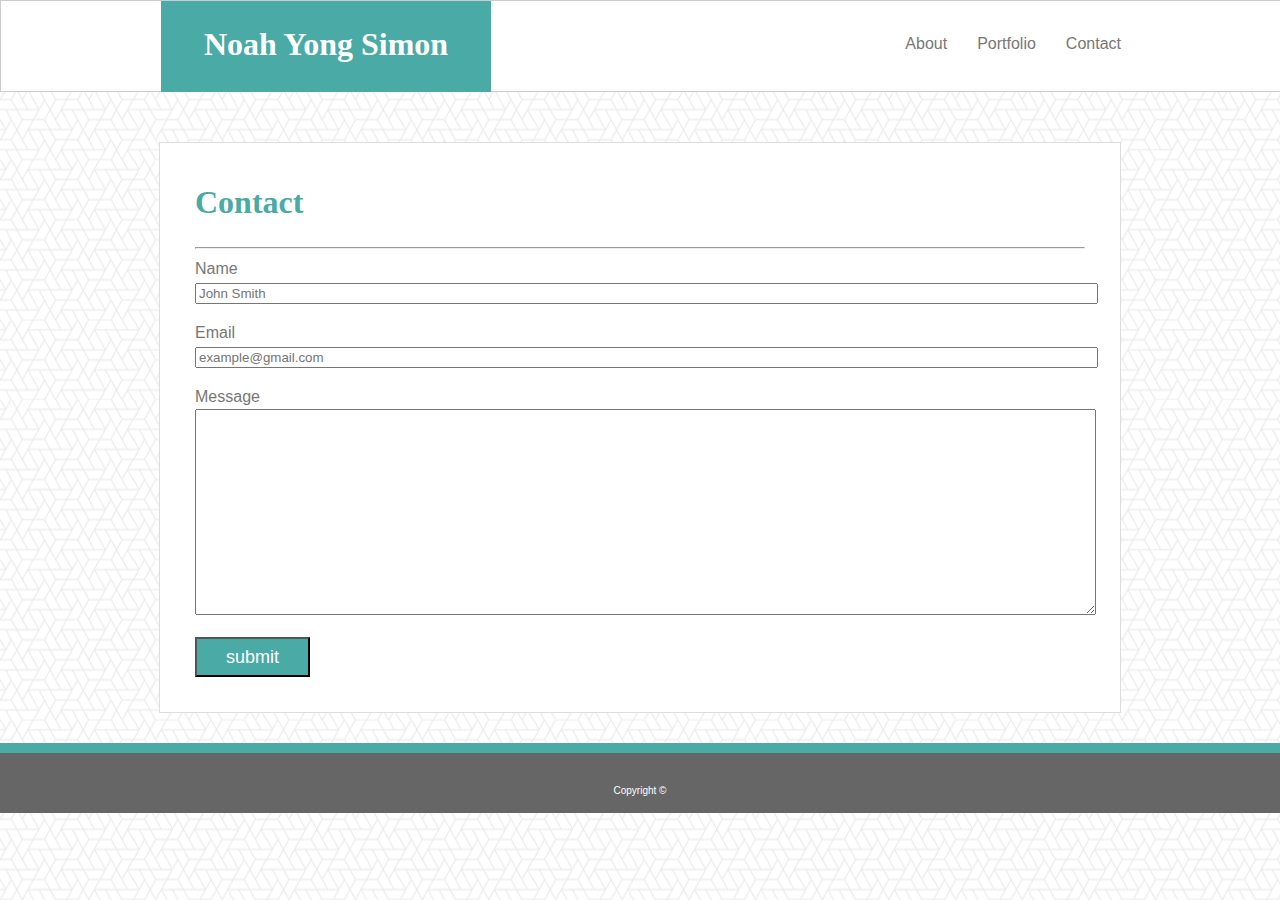
==== contact.html @ 34c6b927 "revisions" ====
<!DOCTYPE html>
<html lang="en">
<head>
    <title>Contact Me</title>
    <link rel="stylesheet" type="text/css" href="assets/css/style.css"> 
</head>
<body>
    <header>
        <div id="navBar">
            <h1 id="home">Noah Yong Simon</h1> 
            <ul id="navigation">
                <li><a href="index.html">About</a></li>
                <li><a href="portfolio.html">Portfolio</a></li>
                <li><a href="contact.html">Contact</a></li>
            </ul>
        </div>
    </header>
    
    <div id="Contact">
        <h1 style="margin-top: 0px; font-family: 'Georgia', Times, 'Times New Roman', serif; color: #4aaaa5;">Contact</h1>
        <hr>
        <form>
            <label>Name</label>
            <input class="form" type="text" placeholder="John Smith">
            <p style="margin-bottom: 0px;">Email</p>
            <input class="form"  type="email" placeholder="example@gmail.com">
            <p style="margin-bottom: 0px;">Message</p>
            <textarea style="height: 200px; width: 895px; font-family: 'Arial', 'Helvetica Neue', Helvetica, sans-serif;"></textarea>
            <br>
            <input type="submit" value="submit" style="background-color: #4aaaa5; color: white; width: 115px; height: 40px; font-size: 18px; margin-top: 15px;">
        </form>
    </div>
    <footer>
        <p style="padding-top: 20px;">Copyright &copy;</p>
    </footer>
    </body>
</html>
---- assets/css/style.css ----
/*global*/

body {
    background-color: #f2f2f2;
    font-family:'Arial', 'Helvetica Neue', Helvetica, sans-serif;
    line-height: 1.5;
    color: #777777;
    background-image: url(../images/what-the-hex.png);
    margin: 0;
}

header {
    background-color: white;
    border: solid 1px;
    border-color: #cccccc;
    height: 90px;
    width: 100%;
}

#navBar {
    width: 960px;
    margin: auto;
}

#home {
    background-color: #4aaaa5;
    color: white;
    width: 330px;
    height: 72px;
    text-align: center;
    float: left;
    margin-top: 0px;
    padding-top: 19px;
    font-family: 'Georgia', Times, 'Times New Roman', serif;
}

#navigation {
    float: right;
}

#navigation ul {
    list-style-type: none;
    float: right;
    margin: 0px; 
    padding: 0;
}

#navigation li {
    display: inline;
    float: left;
    padding: 15px;
    padding-left: 30px;
    padding-right: 0px;
}

#navigation li a {
    color: #777777;
    text-decoration: none; 
}

#navigation li a:hover {
    background-color:#4aaaa5;
    color: white;
}

footer {
    background-color: #666666;
    height: 60px;
    border-top: solid 10px;
    border-color: #4aaaa5;
    color: white;
    text-align: center;
    font-size: 10px;
    margin-top: 30px;
}

/*About Me Page */

#aboutMe {
    background-color: #ffffff;
    border: solid 1px; 
    border-color: #dddddd;
    margin: auto;
    margin-top:50px;
    padding: 35px;
    width: 890px;
}

/*Contact Page */

#Contact {
    background-color: #ffffff;
    border: solid 1px; 
    border-color: #dddddd;
    margin: auto;
    margin-top: 50px;
    width: 890px;
    padding: 35px;
}

.form {
    width: 895px;
}

label {
    margin-bottom: 0px; 
    margin-top: 30px;
}

/*Portfolio Page */

#Portfolio {
    background-color: #ffffff;
    border: solid 1px; 
    border-color: #dddddd;
    margin: auto;
    margin-top: 50px;
    height: 850px;
    width: 890px;
    padding: 35px;
}

.img1 {
    position: relative;
    height: 200px;
    width: 275px;
    float: left;
    margin-bottom: 57px;
    margin-right: 40px;
}

.text1 {
    position: absolute;
    font-size: 15px;
    color: white;
    background-color: #4aaaa5;
    left:0px;
    top: 140px;
    height: 35px;
    width:275px;
    text-align: center;
    padding-top:14px;
    font-family: 'Georgia', Times, 'Times New Roman', serif;
}
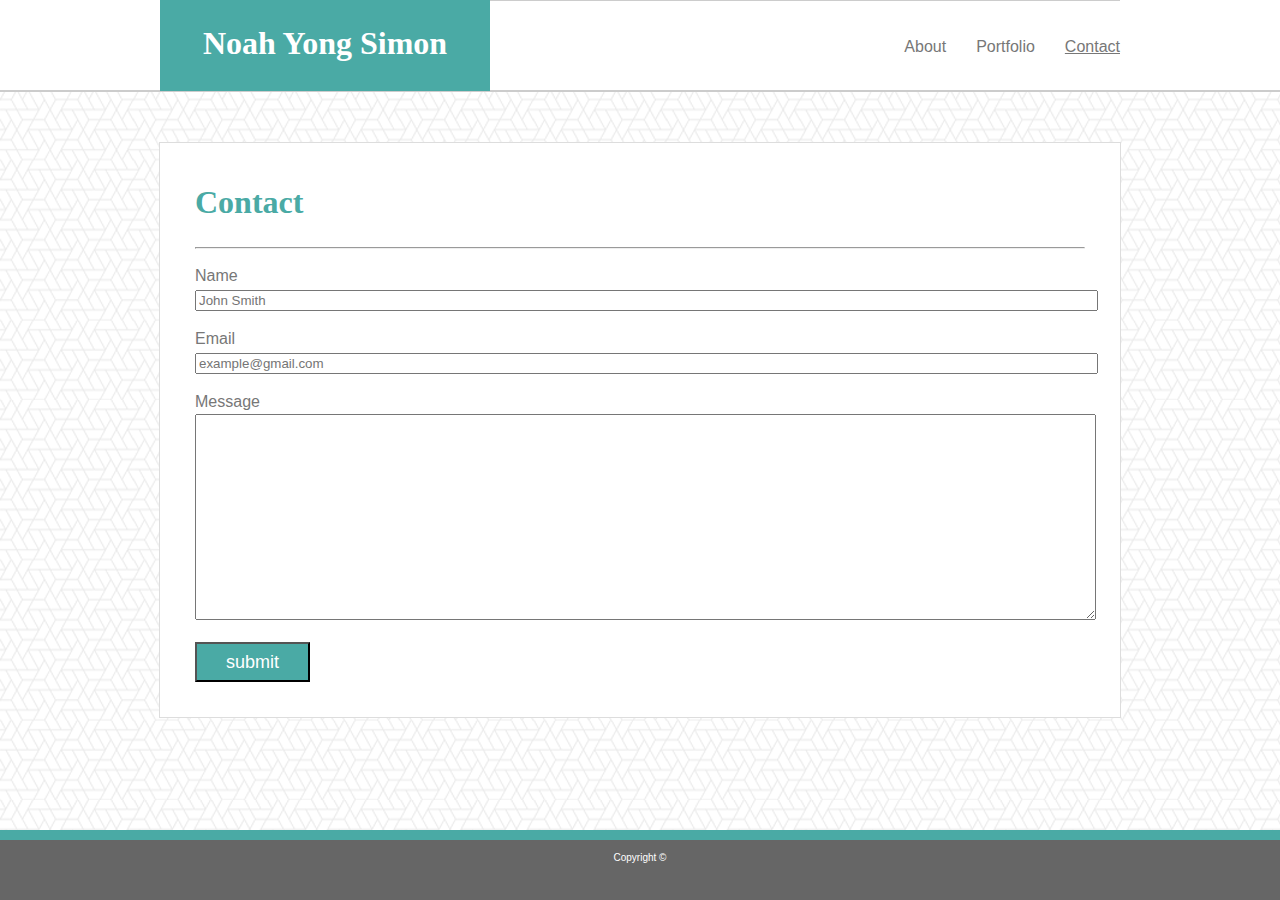
==== commit 52fc2a72: "final" ====
--- a/contact.html
+++ b/contact.html
@@ -2,36 +2,37 @@
 <html lang="en">
 <head>
     <title>Contact Me</title>
-    <link rel="stylesheet" type="text/css" href="assets/css/style.css"> 
+    <link rel="stylesheet" type="text/css" href="assets/css/reset.css"> 
+    <link rel="stylesheet" type="text/css" href="assets/css/style.css">
 </head>
 <body>
     <header>
         <div id="navBar">
-            <h1 id="home">Noah Yong Simon</h1> 
+            <h1 id="home"><a href="index.html">Noah Yong Simon</a></h1> 
             <ul id="navigation">
                 <li><a href="index.html">About</a></li>
                 <li><a href="portfolio.html">Portfolio</a></li>
-                <li><a href="contact.html">Contact</a></li>
+                <li><u><a href="contact.html">Contact</a></u></li>
             </ul>
         </div>
     </header>
     
     <div id="Contact">
-        <h1 style="margin-top: 0px; font-family: 'Georgia', Times, 'Times New Roman', serif; color: #4aaaa5;">Contact</h1>
+        <h1 id="sectionHeader">Contact</h1>
         <hr>
         <form>
             <label>Name</label>
             <input class="form" type="text" placeholder="John Smith">
-            <p style="margin-bottom: 0px;">Email</p>
+            <label>Email</label>
             <input class="form"  type="email" placeholder="example@gmail.com">
-            <p style="margin-bottom: 0px;">Message</p>
-            <textarea style="height: 200px; width: 895px; font-family: 'Arial', 'Helvetica Neue', Helvetica, sans-serif;"></textarea>
+            <label>Message</label>
+            <textarea></textarea>
             <br>
             <input type="submit" value="submit" style="background-color: #4aaaa5; color: white; width: 115px; height: 40px; font-size: 18px; margin-top: 15px;">
         </form>
     </div>
     <footer>
-        <p style="padding-top: 20px;">Copyright &copy;</p>
+        <p>Copyright &copy;</p>
     </footer>
     </body>
 </html>
--- a/assets/css/style.css
+++ b/assets/css/style.css
@@ -1,4 +1,8 @@
 /*global*/
+
+html {
+    overflow-y: scroll;
+}
 
 body {
     background-color: #f2f2f2;
@@ -6,20 +10,45 @@
     line-height: 1.5;
     color: #777777;
     background-image: url(../images/what-the-hex.png);
-    margin: 0;
+    margin: 0px;
+}
+
+h1 {
+    display: block;
+    font-size: 2em;
+    margin-top: 0.67em;
+    margin-bottom: 0.67em;
+    margin-left: 0;
+    margin-right: 0;
+    font-weight: bold;
+}
+
+em { 
+    font-style: italic;
+}
+
+p {
+    display: block;
+    margin-top: 1em;
+    margin-bottom: 1em;
+    margin-left: 0;
+    margin-right: 0;
 }
 
 header {
     background-color: white;
-    border: solid 1px;
+    border-bottom: solid 2px;
     border-color: #cccccc;
     height: 90px;
     width: 100%;
+    min-width: 960px; 
 }
 
 #navBar {
     width: 960px;
     margin: auto;
+    border-bottom: solid 1px;
+    border-color: #cccccc;
 }
 
 #home {
@@ -32,10 +61,17 @@
     margin-top: 0px;
     padding-top: 19px;
     font-family: 'Georgia', Times, 'Times New Roman', serif;
+    
+}
+
+#home a {
+    text-decoration: none;
+    color: white;
 }
 
 #navigation {
     float: right;
+    padding-top: 20px;
 }
 
 #navigation ul {
@@ -71,10 +107,26 @@
     color: white;
     text-align: center;
     font-size: 10px;
-    margin-top: 30px;
+    margin: 0px;
+    position: fixed;
+    bottom: 0px;
+    width: 100%;
+}
+
+#aboutMe p {
+    font-family:'Arial', 'Helvetica Neue', Helvetica, sans-serif;
+    line-height: 1.5;
+    margin: 10px;
+
 }
 
 /*About Me Page */
+
+#sectionHeader {
+    margin-top: 0px; 
+    font-family: 'Georgia', Times, 'Times New Roman', serif; 
+    color: #4aaaa5;
+}
 
 #aboutMe {
     background-color: #ffffff;
@@ -82,29 +134,18 @@
     border-color: #dddddd;
     margin: auto;
     margin-top:50px;
+    margin-bottom: 100px;
     padding: 35px;
     width: 890px;
 }
 
-/*Contact Page */
-
-#Contact {
-    background-color: #ffffff;
-    border: solid 1px; 
-    border-color: #dddddd;
-    margin: auto;
-    margin-top: 50px;
-    width: 890px;
-    padding: 35px;
-}
-
-.form {
-    width: 895px;
-}
-
-label {
-    margin-bottom: 0px; 
-    margin-top: 30px;
+#profilePic {
+    height:200px; 
+    width: 200px; 
+    float:left; 
+    margin-right:15px; 
+    margin-bottom:15px;
+    margin-top: 10px;
 }
 
 /*Portfolio Page */
@@ -115,6 +156,7 @@
     border-color: #dddddd;
     margin: auto;
     margin-top: 50px;
+    margin-bottom: 100px;
     height: 850px;
     width: 890px;
     padding: 35px;
@@ -142,3 +184,31 @@
     padding-top:14px;
     font-family: 'Georgia', Times, 'Times New Roman', serif;
 }
+
+/*Contact Page */
+
+#Contact {
+    background-color: #ffffff;
+    border: solid 1px; 
+    border-color: #dddddd;
+    margin: auto;
+    margin-top: 50px;
+    width: 890px;
+    padding: 35px;
+}
+
+.form {
+    width: 895px;
+}
+
+label {
+    margin-top: 15px;
+    display: block;
+}
+
+textarea {
+    height: 200px; 
+    width: 895px; 
+    font-family: 'Arial', 'Helvetica Neue', Helvetica, sans-serif;
+}
+
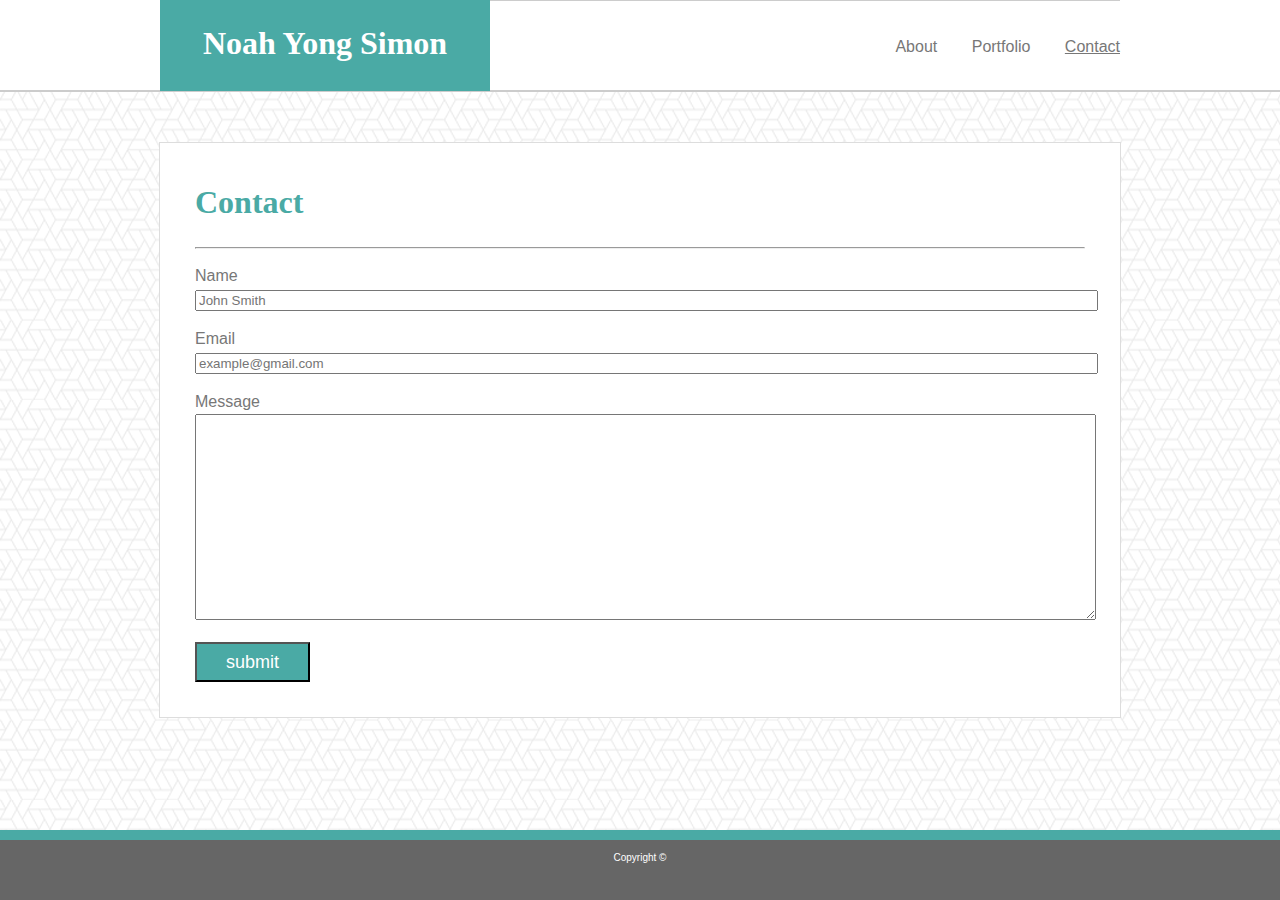
==== commit be674756: "editing tab spacing in the code" ====
--- a/contact.html
+++ b/contact.html
@@ -28,13 +28,13 @@
             <label>Message</label>
             <textarea></textarea>
             <br>
-            <input type="submit" value="submit" style="background-color: #4aaaa5; color: white; width: 115px; height: 40px; font-size: 18px; margin-top: 15px;">
+            <input id="submit" type="submit" value="submit">
         </form>
     </div>
     <footer>
         <p>Copyright &copy;</p>
     </footer>
-    </body>
+</body>
 </html>
 
 
--- a/assets/css/style.css
+++ b/assets/css/style.css
@@ -41,7 +41,7 @@
     border-color: #cccccc;
     height: 90px;
     width: 100%;
-    min-width: 960px; 
+    min-width: 960px;
 }
 
 #navBar {
@@ -71,7 +71,7 @@
 
 #navigation {
     float: right;
-    padding-top: 20px;
+    padding-top: 35px;
 }
 
 #navigation ul {
@@ -83,7 +83,6 @@
 
 #navigation li {
     display: inline;
-    float: left;
     padding: 15px;
     padding-left: 30px;
     padding-right: 0px;
@@ -171,6 +170,12 @@
     margin-right: 40px;
 }
 
+.img1 img {
+    height: 200px;
+    width: 275px;
+    border: 1px solid #ccc 
+}
+
 .text1 {
     position: absolute;
     font-size: 15px;
@@ -179,10 +184,17 @@
     left:0px;
     top: 140px;
     height: 35px;
-    width:275px;
+    width:276px;
     text-align: center;
     padding-top:14px;
     font-family: 'Georgia', Times, 'Times New Roman', serif;
+}
+
+.text1:hover {
+    color: white;
+    background-color: #3E0CE8;
+    opacity: .9;
+    font-size: 18px;
 }
 
 /*Contact Page */
@@ -193,6 +205,7 @@
     border-color: #dddddd;
     margin: auto;
     margin-top: 50px;
+    margin-bottom: 100px;
     width: 890px;
     padding: 35px;
 }
@@ -212,3 +225,16 @@
     font-family: 'Arial', 'Helvetica Neue', Helvetica, sans-serif;
 }
 
+#submit {
+    background-color: #4aaaa5; 
+    color: white; 
+    width: 115px; 
+    height: 40px; 
+    font-size: 18px; 
+    margin-top: 15px;
+}
+
+#submit:hover {
+    border: 1px solid #4aaaa5;
+}
+
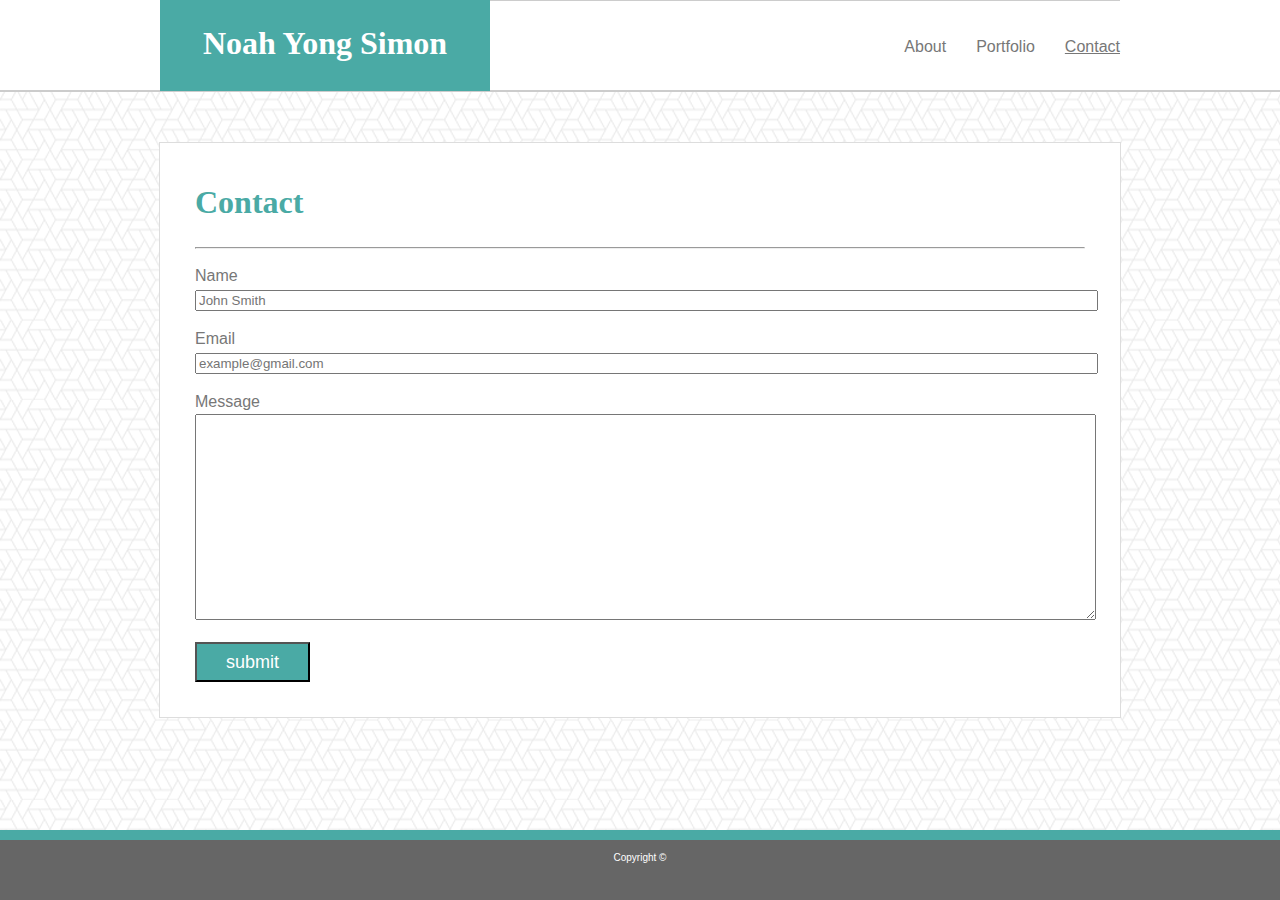
==== commit bd7d6ff1: "animations" ====
--- a/contact.html
+++ b/contact.html
@@ -3,6 +3,7 @@
 <head>
     <title>Contact Me</title>
     <link rel="stylesheet" type="text/css" href="assets/css/reset.css"> 
+    <link rel="stylesheet" href="assets/css/animations.css">
     <link rel="stylesheet" type="text/css" href="assets/css/style.css">
 </head>
 <body>
@@ -17,7 +18,7 @@
         </div>
     </header>
     
-    <div id="Contact">
+    <div id="Contact" class="slideExpandUp">
         <h1 id="sectionHeader">Contact</h1>
         <hr>
         <form>
@@ -34,7 +35,7 @@
     <footer>
         <p>Copyright &copy;</p>
     </footer>
-</body>
+    </body>
 </html>
 
 
--- a/assets/css/animations.css
+++ b/assets/css/animations.css
@@ -0,0 +1,1126 @@
+/*
+==============================================
+CSS3 ANIMATION CHEAT SHEET
+==============================================
+
+Made by Justin Aguilar
+
+www.justinaguilar.com/animations/
+
+Questions, comments, concerns, love letters:
+justin@justinaguilar.com
+==============================================
+*/
+
+/*
+==============================================
+slideDown
+==============================================
+*/
+
+
+.slideDown{
+	animation-name: slideDown;
+	-webkit-animation-name: slideDown;	
+
+	animation-duration: 1s;	
+	-webkit-animation-duration: 1s;
+
+	animation-timing-function: ease;	
+	-webkit-animation-timing-function: ease;	
+
+	visibility: visible !important;						
+}
+
+@keyframes slideDown {
+	0% {
+		transform: translateY(-100%);
+	}
+	50%{
+		transform: translateY(8%);
+	}
+	65%{
+		transform: translateY(-4%);
+	}
+	80%{
+		transform: translateY(4%);
+	}
+	95%{
+		transform: translateY(-2%);
+	}			
+	100% {
+		transform: translateY(0%);
+	}		
+}
+
+@-webkit-keyframes slideDown {
+	0% {
+		-webkit-transform: translateY(-100%);
+	}
+	50%{
+		-webkit-transform: translateY(8%);
+	}
+	65%{
+		-webkit-transform: translateY(-4%);
+	}
+	80%{
+		-webkit-transform: translateY(4%);
+	}
+	95%{
+		-webkit-transform: translateY(-2%);
+	}			
+	100% {
+		-webkit-transform: translateY(0%);
+	}	
+}
+
+/*
+==============================================
+slideUp
+==============================================
+*/
+
+
+.slideUp{
+	animation-name: slideUp;
+	-webkit-animation-name: slideUp;	
+
+	animation-duration: 1s;	
+	-webkit-animation-duration: 1s;
+
+	animation-timing-function: ease;	
+	-webkit-animation-timing-function: ease;
+
+	visibility: visible !important;			
+}
+
+@keyframes slideUp {
+	0% {
+		transform: translateY(100%);
+	}
+	50%{
+		transform: translateY(-8%);
+	}
+	65%{
+		transform: translateY(4%);
+	}
+	80%{
+		transform: translateY(-4%);
+	}
+	95%{
+		transform: translateY(2%);
+	}			
+	100% {
+		transform: translateY(0%);
+	}	
+}
+
+@-webkit-keyframes slideUp {
+	0% {
+		-webkit-transform: translateY(100%);
+	}
+	50%{
+		-webkit-transform: translateY(-8%);
+	}
+	65%{
+		-webkit-transform: translateY(4%);
+	}
+	80%{
+		-webkit-transform: translateY(-4%);
+	}
+	95%{
+		-webkit-transform: translateY(2%);
+	}			
+	100% {
+		-webkit-transform: translateY(0%);
+	}	
+}
+
+/*
+==============================================
+slideLeft
+==============================================
+*/
+
+
+.slideLeft{
+	animation-name: slideLeft;
+	-webkit-animation-name: slideLeft;	
+
+	animation-duration: 1s;	
+	-webkit-animation-duration: 1s;
+
+	animation-timing-function: ease-in-out;	
+	-webkit-animation-timing-function: ease-in-out;		
+
+	visibility: visible !important;	
+}
+
+@keyframes slideLeft {
+	0% {
+		transform: translateX(150%);
+	}
+	50%{
+		transform: translateX(-8%);
+	}
+	65%{
+		transform: translateX(4%);
+	}
+	80%{
+		transform: translateX(-4%);
+	}
+	95%{
+		transform: translateX(2%);
+	}			
+	100% {
+		transform: translateX(0%);
+	}
+}
+
+@-webkit-keyframes slideLeft {
+	0% {
+		-webkit-transform: translateX(150%);
+	}
+	50%{
+		-webkit-transform: translateX(-8%);
+	}
+	65%{
+		-webkit-transform: translateX(4%);
+	}
+	80%{
+		-webkit-transform: translateX(-4%);
+	}
+	95%{
+		-webkit-transform: translateX(2%);
+	}			
+	100% {
+		-webkit-transform: translateX(0%);
+	}
+}
+
+/*
+==============================================
+slideRight
+==============================================
+*/
+
+
+.slideRight{
+	animation-name: slideRight;
+	-webkit-animation-name: slideRight;	
+
+	animation-duration: 1s;	
+	-webkit-animation-duration: 1s;
+
+	animation-timing-function: ease-in-out;	
+	-webkit-animation-timing-function: ease-in-out;		
+
+	visibility: visible !important;	
+}
+
+@keyframes slideRight {
+	0% {
+		transform: translateX(-150%);
+	}
+	50%{
+		transform: translateX(8%);
+	}
+	65%{
+		transform: translateX(-4%);
+	}
+	80%{
+		transform: translateX(4%);
+	}
+	95%{
+		transform: translateX(-2%);
+	}			
+	100% {
+		transform: translateX(0%);
+	}	
+}
+
+@-webkit-keyframes slideRight {
+	0% {
+		-webkit-transform: translateX(-150%);
+	}
+	50%{
+		-webkit-transform: translateX(8%);
+	}
+	65%{
+		-webkit-transform: translateX(-4%);
+	}
+	80%{
+		-webkit-transform: translateX(4%);
+	}
+	95%{
+		-webkit-transform: translateX(-2%);
+	}			
+	100% {
+		-webkit-transform: translateX(0%);
+	}
+}
+
+/*
+==============================================
+slideExpandUp
+==============================================
+*/
+
+
+.slideExpandUp{
+	animation-name: slideExpandUp;
+	-webkit-animation-name: slideExpandUp;	
+
+	animation-duration: 1.6s;	
+	-webkit-animation-duration: 1.6s;
+
+	animation-timing-function: ease-out;	
+	-webkit-animation-timing-function: ease -out;
+
+	visibility: visible !important;	
+}
+
+@keyframes slideExpandUp {
+	0% {
+		transform: translateY(100%) scaleX(0.5);
+	}
+	30%{
+		transform: translateY(-8%) scaleX(0.5);
+	}	
+	40%{
+		transform: translateY(2%) scaleX(0.5);
+	}
+	50%{
+		transform: translateY(0%) scaleX(1.1);
+	}
+	60%{
+		transform: translateY(0%) scaleX(0.9);		
+	}
+	70% {
+		transform: translateY(0%) scaleX(1.05);
+	}			
+	80%{
+		transform: translateY(0%) scaleX(0.95);		
+	}
+	90% {
+		transform: translateY(0%) scaleX(1.02);
+	}	
+	100%{
+		transform: translateY(0%) scaleX(1);		
+	}
+}
+
+@-webkit-keyframes slideExpandUp {
+	0% {
+		-webkit-transform: translateY(100%) scaleX(0.5);
+	}
+	30%{
+		-webkit-transform: translateY(-8%) scaleX(0.5);
+	}	
+	40%{
+		-webkit-transform: translateY(2%) scaleX(0.5);
+	}
+	50%{
+		-webkit-transform: translateY(0%) scaleX(1.1);
+	}
+	60%{
+		-webkit-transform: translateY(0%) scaleX(0.9);		
+	}
+	70% {
+		-webkit-transform: translateY(0%) scaleX(1.05);
+	}			
+	80%{
+		-webkit-transform: translateY(0%) scaleX(0.95);		
+	}
+	90% {
+		-webkit-transform: translateY(0%) scaleX(1.02);
+	}	
+	100%{
+		-webkit-transform: translateY(0%) scaleX(1);		
+	}
+}
+
+/*
+==============================================
+expandUp
+==============================================
+*/
+
+
+.expandUp{
+	animation-name: expandUp;
+	-webkit-animation-name: expandUp;	
+
+	animation-duration: 0.7s;	
+	-webkit-animation-duration: 0.7s;
+
+	animation-timing-function: ease;	
+	-webkit-animation-timing-function: ease;		
+
+	visibility: visible !important;	
+}
+
+@keyframes expandUp {
+	0% {
+		transform: translateY(100%) scale(0.6) scaleY(0.5);
+	}
+	60%{
+		transform: translateY(-7%) scaleY(1.12);
+	}
+	75%{
+		transform: translateY(3%);
+	}	
+	100% {
+		transform: translateY(0%) scale(1) scaleY(1);
+	}	
+}
+
+@-webkit-keyframes expandUp {
+	0% {
+		-webkit-transform: translateY(100%) scale(0.6) scaleY(0.5);
+	}
+	60%{
+		-webkit-transform: translateY(-7%) scaleY(1.12);
+	}
+	75%{
+		-webkit-transform: translateY(3%);
+	}	
+	100% {
+		-webkit-transform: translateY(0%) scale(1) scaleY(1);
+	}	
+}
+
+/*
+==============================================
+fadeIn
+==============================================
+*/
+
+.fadeIn{
+	animation-name: fadeIn;
+	-webkit-animation-name: fadeIn;	
+
+	animation-duration: 1.5s;	
+	-webkit-animation-duration: 1.5s;
+
+	animation-timing-function: ease-in-out;	
+	-webkit-animation-timing-function: ease-in-out;		
+
+	visibility: visible !important;	
+}
+
+@keyframes fadeIn {
+	0% {
+		transform: scale(0);
+		opacity: 0.0;		
+	}
+	60% {
+		transform: scale(1.1);	
+	}
+	80% {
+		transform: scale(0.9);
+		opacity: 1;	
+	}	
+	100% {
+		transform: scale(1);
+		opacity: 1;	
+	}		
+}
+
+@-webkit-keyframes fadeIn {
+	0% {
+		-webkit-transform: scale(0);
+		opacity: 0.0;		
+	}
+	60% {
+		-webkit-transform: scale(1.1);
+	}
+	80% {
+		-webkit-transform: scale(0.9);
+		opacity: 1;	
+	}	
+	100% {
+		-webkit-transform: scale(1);
+		opacity: 1;	
+	}		
+}
+
+/*
+==============================================
+expandOpen
+==============================================
+*/
+
+
+.expandOpen{
+	animation-name: expandOpen;
+	-webkit-animation-name: expandOpen;	
+
+	animation-duration: 1.2s;	
+	-webkit-animation-duration: 1.2s;
+
+	animation-timing-function: ease-out;	
+	-webkit-animation-timing-function: ease-out;	
+
+	visibility: visible !important;	
+}
+
+@keyframes expandOpen {
+	0% {
+		transform: scale(1.8);		
+	}
+	50% {
+		transform: scale(0.95);
+	}	
+	80% {
+		transform: scale(1.05);
+	}
+	90% {
+		transform: scale(0.98);
+	}	
+	100% {
+		transform: scale(1);
+	}			
+}
+
+@-webkit-keyframes expandOpen {
+	0% {
+		-webkit-transform: scale(1.8);		
+	}
+	50% {
+		-webkit-transform: scale(0.95);
+	}	
+	80% {
+		-webkit-transform: scale(1.05);
+	}
+	90% {
+		-webkit-transform: scale(0.98);
+	}	
+	100% {
+		-webkit-transform: scale(1);
+	}					
+}
+
+/*
+==============================================
+bigEntrance
+==============================================
+*/
+
+
+.bigEntrance{
+	animation-name: bigEntrance;
+	-webkit-animation-name: bigEntrance;	
+
+	animation-duration: 1.6s;	
+	-webkit-animation-duration: 1.6s;
+
+	animation-timing-function: ease-out;	
+	-webkit-animation-timing-function: ease-out;	
+
+	visibility: visible !important;			
+}
+
+@keyframes bigEntrance {
+	0% {
+		transform: scale(0.3) rotate(6deg) translateX(-30%) translateY(30%);
+		opacity: 0.2;
+	}
+	30% {
+		transform: scale(1.03) rotate(-2deg) translateX(2%) translateY(-2%);		
+		opacity: 1;
+	}
+	45% {
+		transform: scale(0.98) rotate(1deg) translateX(0%) translateY(0%);
+		opacity: 1;
+	}
+	60% {
+		transform: scale(1.01) rotate(-1deg) translateX(0%) translateY(0%);		
+		opacity: 1;
+	}	
+	75% {
+		transform: scale(0.99) rotate(1deg) translateX(0%) translateY(0%);
+		opacity: 1;
+	}
+	90% {
+		transform: scale(1.01) rotate(0deg) translateX(0%) translateY(0%);		
+		opacity: 1;
+	}	
+	100% {
+		transform: scale(1) rotate(0deg) translateX(0%) translateY(0%);
+		opacity: 1;
+	}		
+}
+
+@-webkit-keyframes bigEntrance {
+	0% {
+		-webkit-transform: scale(0.3) rotate(6deg) translateX(-30%) translateY(30%);
+		opacity: 0.2;
+	}
+	30% {
+		-webkit-transform: scale(1.03) rotate(-2deg) translateX(2%) translateY(-2%);		
+		opacity: 1;
+	}
+	45% {
+		-webkit-transform: scale(0.98) rotate(1deg) translateX(0%) translateY(0%);
+		opacity: 1;
+	}
+	60% {
+		-webkit-transform: scale(1.01) rotate(-1deg) translateX(0%) translateY(0%);		
+		opacity: 1;
+	}	
+	75% {
+		-webkit-transform: scale(0.99) rotate(1deg) translateX(0%) translateY(0%);
+		opacity: 1;
+	}
+	90% {
+		-webkit-transform: scale(1.01) rotate(0deg) translateX(0%) translateY(0%);		
+		opacity: 1;
+	}	
+	100% {
+		-webkit-transform: scale(1) rotate(0deg) translateX(0%) translateY(0%);
+		opacity: 1;
+	}				
+}
+
+/*
+==============================================
+hatch
+==============================================
+*/
+
+.hatch{
+	animation-name: hatch;
+	-webkit-animation-name: hatch;	
+
+	animation-duration: 2s;	
+	-webkit-animation-duration: 2s;
+
+	animation-timing-function: ease-in-out;	
+	-webkit-animation-timing-function: ease-in-out;
+
+	transform-origin: 50% 100%;
+	-ms-transform-origin: 50% 100%;
+	-webkit-transform-origin: 50% 100%; 
+
+	visibility: visible !important;		
+}
+
+@keyframes hatch {
+	0% {
+		transform: rotate(0deg) scaleY(0.6);
+	}
+	20% {
+		transform: rotate(-2deg) scaleY(1.05);
+	}
+	35% {
+		transform: rotate(2deg) scaleY(1);
+	}
+	50% {
+		transform: rotate(-2deg);
+	}	
+	65% {
+		transform: rotate(1deg);
+	}	
+	80% {
+		transform: rotate(-1deg);
+	}		
+	100% {
+		transform: rotate(0deg);
+	}									
+}
+
+@-webkit-keyframes hatch {
+	0% {
+		-webkit-transform: rotate(0deg) scaleY(0.6);
+	}
+	20% {
+		-webkit-transform: rotate(-2deg) scaleY(1.05);
+	}
+	35% {
+		-webkit-transform: rotate(2deg) scaleY(1);
+	}
+	50% {
+		-webkit-transform: rotate(-2deg);
+	}	
+	65% {
+		-webkit-transform: rotate(1deg);
+	}	
+	80% {
+		-webkit-transform: rotate(-1deg);
+	}		
+	100% {
+		-webkit-transform: rotate(0deg);
+	}		
+}
+
+
+/*
+==============================================
+bounce
+==============================================
+*/
+
+
+.bounce{
+	animation-name: bounce;
+	-webkit-animation-name: bounce;	
+
+	animation-duration: 1.6s;	
+	-webkit-animation-duration: 1.6s;
+
+	animation-timing-function: ease;	
+	-webkit-animation-timing-function: ease;	
+	
+	transform-origin: 50% 100%;
+	-ms-transform-origin: 50% 100%;
+	-webkit-transform-origin: 50% 100%; 	
+}
+
+@keyframes bounce {
+	0% {
+		transform: translateY(0%) scaleY(0.6);
+	}
+	60%{
+		transform: translateY(-100%) scaleY(1.1);
+	}
+	70%{
+		transform: translateY(0%) scaleY(0.95) scaleX(1.05);
+	}
+	80%{
+		transform: translateY(0%) scaleY(1.05) scaleX(1);
+	}	
+	90%{
+		transform: translateY(0%) scaleY(0.95) scaleX(1);
+	}				
+	100%{
+		transform: translateY(0%) scaleY(1) scaleX(1);
+	}	
+}
+
+@-webkit-keyframes bounce {
+	0% {
+		-webkit-transform: translateY(0%) scaleY(0.6);
+	}
+	60%{
+		-webkit-transform: translateY(-100%) scaleY(1.1);
+	}
+	70%{
+		-webkit-transform: translateY(0%) scaleY(0.95) scaleX(1.05);
+	}
+	80%{
+		-webkit-transform: translateY(0%) scaleY(1.05) scaleX(1);
+	}	
+	90%{
+		-webkit-transform: translateY(0%) scaleY(0.95) scaleX(1);
+	}				
+	100%{
+		-webkit-transform: translateY(0%) scaleY(1) scaleX(1);
+	}		
+}
+
+
+/*
+==============================================
+pulse
+==============================================
+*/
+
+.pulse{
+	animation-name: pulse;
+	-webkit-animation-name: pulse;	
+
+	animation-duration: 1.5s;	
+	-webkit-animation-duration: 1.5s;
+
+	animation-iteration-count: infinite;
+	-webkit-animation-iteration-count: infinite;
+}
+
+@keyframes pulse {
+	0% {
+		transform: scale(0.9);
+		opacity: 0.7;		
+	}
+	50% {
+		transform: scale(1);
+		opacity: 1;	
+	}	
+	100% {
+		transform: scale(0.9);
+		opacity: 0.7;	
+	}			
+}
+
+@-webkit-keyframes pulse {
+	0% {
+		-webkit-transform: scale(0.95);
+		opacity: 0.7;		
+	}
+	50% {
+		-webkit-transform: scale(1);
+		opacity: 1;	
+	}	
+	100% {
+		-webkit-transform: scale(0.95);
+		opacity: 0.7;	
+	}			
+}
+
+/*
+==============================================
+floating
+==============================================
+*/
+
+.floating{
+	animation-name: floating;
+	-webkit-animation-name: floating;
+
+	animation-duration: 1.5s;	
+	-webkit-animation-duration: 1.5s;
+
+	animation-iteration-count: infinite;
+	-webkit-animation-iteration-count: infinite;
+}
+
+@keyframes floating {
+	0% {
+		transform: translateY(0%);	
+	}
+	50% {
+		transform: translateY(8%);	
+	}	
+	100% {
+		transform: translateY(0%);
+	}			
+}
+
+@-webkit-keyframes floating {
+	0% {
+		-webkit-transform: translateY(0%);	
+	}
+	50% {
+		-webkit-transform: translateY(8%);	
+	}	
+	100% {
+		-webkit-transform: translateY(0%);
+	}			
+}
+
+/*
+==============================================
+tossing
+==============================================
+*/
+
+.tossing{
+	animation-name: tossing;
+	-webkit-animation-name: tossing;	
+
+	animation-duration: 2.5s;	
+	-webkit-animation-duration: 2.5s;
+
+	animation-iteration-count: infinite;
+	-webkit-animation-iteration-count: infinite;
+}
+
+@keyframes tossing {
+	0% {
+		transform: rotate(-4deg);	
+	}
+	50% {
+		transform: rotate(4deg);
+	}
+	100% {
+		transform: rotate(-4deg);	
+	}						
+}
+
+@-webkit-keyframes tossing {
+	0% {
+		-webkit-transform: rotate(-4deg);	
+	}
+	50% {
+		-webkit-transform: rotate(4deg);
+	}
+	100% {
+		-webkit-transform: rotate(-4deg);	
+	}				
+}
+
+/*
+==============================================
+pullUp
+==============================================
+*/
+
+.pullUp{
+	animation-name: pullUp;
+	-webkit-animation-name: pullUp;	
+
+	animation-duration: 1.1s;	
+	-webkit-animation-duration: 1.1s;
+
+	animation-timing-function: ease-out;	
+	-webkit-animation-timing-function: ease-out;	
+
+	transform-origin: 50% 100%;
+	-ms-transform-origin: 50% 100%;
+	-webkit-transform-origin: 50% 100%; 		
+}
+
+@keyframes pullUp {
+	0% {
+		transform: scaleY(0.1);
+	}
+	40% {
+		transform: scaleY(1.02);
+	}
+	60% {
+		transform: scaleY(0.98);
+	}
+	80% {
+		transform: scaleY(1.01);
+	}
+	100% {
+		transform: scaleY(0.98);
+	}				
+	80% {
+		transform: scaleY(1.01);
+	}
+	100% {
+		transform: scaleY(1);
+	}							
+}
+
+@-webkit-keyframes pullUp {
+	0% {
+		-webkit-transform: scaleY(0.1);
+	}
+	40% {
+		-webkit-transform: scaleY(1.02);
+	}
+	60% {
+		-webkit-transform: scaleY(0.98);
+	}
+	80% {
+		-webkit-transform: scaleY(1.01);
+	}
+	100% {
+		-webkit-transform: scaleY(0.98);
+	}				
+	80% {
+		-webkit-transform: scaleY(1.01);
+	}
+	100% {
+		-webkit-transform: scaleY(1);
+	}		
+}
+
+/*
+==============================================
+pullDown
+==============================================
+*/
+
+.pullDown{
+	animation-name: pullDown;
+	-webkit-animation-name: pullDown;	
+
+	animation-duration: 1.1s;	
+	-webkit-animation-duration: 1.1s;
+
+	animation-timing-function: ease-out;	
+	-webkit-animation-timing-function: ease-out;	
+
+	transform-origin: 50% 0%;
+	-ms-transform-origin: 50% 0%;
+	-webkit-transform-origin: 50% 0%; 		
+}
+
+@keyframes pullDown {
+	0% {
+		transform: scaleY(0.1);
+	}
+	40% {
+		transform: scaleY(1.02);
+	}
+	60% {
+		transform: scaleY(0.98);
+	}
+	80% {
+		transform: scaleY(1.01);
+	}
+	100% {
+		transform: scaleY(0.98);
+	}				
+	80% {
+		transform: scaleY(1.01);
+	}
+	100% {
+		transform: scaleY(1);
+	}							
+}
+
+@-webkit-keyframes pullDown {
+	0% {
+		-webkit-transform: scaleY(0.1);
+	}
+	40% {
+		-webkit-transform: scaleY(1.02);
+	}
+	60% {
+		-webkit-transform: scaleY(0.98);
+	}
+	80% {
+		-webkit-transform: scaleY(1.01);
+	}
+	100% {
+		-webkit-transform: scaleY(0.98);
+	}				
+	80% {
+		-webkit-transform: scaleY(1.01);
+	}
+	100% {
+		-webkit-transform: scaleY(1);
+	}		
+}
+
+/*
+==============================================
+stretchLeft
+==============================================
+*/
+
+.stretchLeft{
+	animation-name: stretchLeft;
+	-webkit-animation-name: stretchLeft;	
+
+	animation-duration: 1.5s;	
+	-webkit-animation-duration: 1.5s;
+
+	animation-timing-function: ease-out;	
+	-webkit-animation-timing-function: ease-out;	
+
+	transform-origin: 100% 0%;
+	-ms-transform-origin: 100% 0%;
+	-webkit-transform-origin: 100% 0%; 
+}
+
+@keyframes stretchLeft {
+	0% {
+		transform: scaleX(0.3);
+	}
+	40% {
+		transform: scaleX(1.02);
+	}
+	60% {
+		transform: scaleX(0.98);
+	}
+	80% {
+		transform: scaleX(1.01);
+	}
+	100% {
+		transform: scaleX(0.98);
+	}				
+	80% {
+		transform: scaleX(1.01);
+	}
+	100% {
+		transform: scaleX(1);
+	}							
+}
+
+@-webkit-keyframes stretchLeft {
+	0% {
+		-webkit-transform: scaleX(0.3);
+	}
+	40% {
+		-webkit-transform: scaleX(1.02);
+	}
+	60% {
+		-webkit-transform: scaleX(0.98);
+	}
+	80% {
+		-webkit-transform: scaleX(1.01);
+	}
+	100% {
+		-webkit-transform: scaleX(0.98);
+	}				
+	80% {
+		-webkit-transform: scaleX(1.01);
+	}
+	100% {
+		-webkit-transform: scaleX(1);
+	}		
+}
+
+/*
+==============================================
+stretchRight
+==============================================
+*/
+
+.stretchRight{
+	animation-name: stretchRight;
+	-webkit-animation-name: stretchRight;	
+
+	animation-duration: 1.5s;	
+	-webkit-animation-duration: 1.5s;
+
+	animation-timing-function: ease-out;	
+	-webkit-animation-timing-function: ease-out;	
+
+	transform-origin: 0% 0%;
+	-ms-transform-origin: 0% 0%;
+	-webkit-transform-origin: 0% 0%; 		
+}
+
+@keyframes stretchRight {
+	0% {
+		transform: scaleX(0.3);
+	}
+	40% {
+		transform: scaleX(1.02);
+	}
+	60% {
+		transform: scaleX(0.98);
+	}
+	80% {
+		transform: scaleX(1.01);
+	}
+	100% {
+		transform: scaleX(0.98);
+	}				
+	80% {
+		transform: scaleX(1.01);
+	}
+	100% {
+		transform: scaleX(1);
+	}							
+}
+
+@-webkit-keyframes stretchRight {
+	0% {
+		-webkit-transform: scaleX(0.3);
+	}
+	40% {
+		-webkit-transform: scaleX(1.02);
+	}
+	60% {
+		-webkit-transform: scaleX(0.98);
+	}
+	80% {
+		-webkit-transform: scaleX(1.01);
+	}
+	100% {
+		-webkit-transform: scaleX(0.98);
+	}				
+	80% {
+		-webkit-transform: scaleX(1.01);
+	}
+	100% {
+		-webkit-transform: scaleX(1);
+	}		
+}--- a/assets/css/style.css
+++ b/assets/css/style.css
@@ -41,7 +41,7 @@
     border-color: #cccccc;
     height: 90px;
     width: 100%;
-    min-width: 960px;
+ 
 }
 
 #navBar {
@@ -71,7 +71,7 @@
 
 #navigation {
     float: right;
-    padding-top: 35px;
+    padding-top: 20px;
 }
 
 #navigation ul {
@@ -83,6 +83,7 @@
 
 #navigation li {
     display: inline;
+    float: left;
     padding: 15px;
     padding-left: 30px;
     padding-right: 0px;
@@ -161,7 +162,11 @@
     padding: 35px;
 }
 
-.img1 {
+#Portfolio section {
+    width:750px;
+}
+
+.imgPort {
     position: relative;
     height: 200px;
     width: 275px;
@@ -170,13 +175,18 @@
     margin-right: 40px;
 }
 
-.img1 img {
+.imgPort:hover {
+    box-shadow: 2px 2px 5px gray;
+
+}
+
+.imgPort img {
     height: 200px;
     width: 275px;
     border: 1px solid #ccc 
 }
 
-.text1 {
+.imgTitle {
     position: absolute;
     font-size: 15px;
     color: white;
@@ -190,7 +200,7 @@
     font-family: 'Georgia', Times, 'Times New Roman', serif;
 }
 
-.text1:hover {
+.imgTitle:hover {
     color: white;
     background-color: #3E0CE8;
     opacity: .9;
@@ -205,7 +215,6 @@
     border-color: #dddddd;
     margin: auto;
     margin-top: 50px;
-    margin-bottom: 100px;
     width: 890px;
     padding: 35px;
 }
@@ -231,10 +240,200 @@
     width: 115px; 
     height: 40px; 
     font-size: 18px; 
-    margin-top: 15px;
+    margin-top: 15px;"
 }
 
 #submit:hover {
     border: 1px solid #4aaaa5;
 }
 
+/* media */
+
+@media only screen and (max-width: 980px) {
+
+    #navBar {
+        width: 650px;
+        margin: auto;
+        border-bottom: solid 1px;
+        border-color: #cccccc;
+    }
+
+    #aboutMe {
+        background-color: #ffffff;
+        border: solid 1px; 
+        border-color: #dddddd;
+        margin: auto;
+        margin-top:50px;
+        margin-bottom: 100px;
+        padding: 35px;
+        width: 650px;
+    }
+    #Portfolio {
+        background-color: #ffffff;
+        border: solid 1px; 
+        border-color: #dddddd;
+        margin: auto;
+        margin-top: 50px;
+        margin-bottom: 100px;
+        height: 850px;
+        width: 650px;
+        padding: 35px;
+    }
+
+    #Contact {
+        background-color: #ffffff;
+        border: solid 1px; 
+        border-color: #dddddd;
+        margin: auto;
+        margin-top: 50px;
+        width: 650px;
+        padding: 35px;
+    }
+    
+    .form {
+        width: 650px;
+    }
+    
+    textarea {
+        height: 200px; 
+        width: 650px; 
+        font-family: 'Arial', 'Helvetica Neue', Helvetica, sans-serif;
+    }
+    
+
+@media only screen and (max-width: 768px) {
+
+    #navBar {
+        width: 500px;
+        margin: auto;
+        border-bottom: solid 1px;
+        border-color: #cccccc;
+    }
+
+    #home {
+        background-color: #4aaaa5;
+        color: white;
+        width: 100%;
+        height: 72px;
+        text-align: center;
+        float: left;
+        margin-top: 0px;
+        padding-top: 19px;
+        font-family: 'Georgia', Times, 'Times New Roman', serif;
+        position: relative;
+        top: 0px;
+        left: 0px;
+    }
+
+    #navigation {
+        position: relative; 
+        top: -15px;
+        left: -150px;
+    }
+
+    header {
+        background-color: white;
+        border-bottom: solid 2px;
+        border-color: #cccccc;
+        height: 180px;
+        width: 100%;
+     
+    }
+
+    #aboutMe {
+        background-color: #ffffff;
+        border: solid 1px; 
+        border-color: #dddddd;
+        margin: auto;
+        margin-top:50px;
+        margin-bottom: 100px;
+        padding: 35px;
+        width: 500px;
+    }
+
+    #Portfolio {
+        background-color: #ffffff;
+        border: solid 1px; 
+        border-color: #dddddd;
+        margin: auto;
+        margin-top: 50px;
+        margin-bottom: 100px;
+        height: 1350px;
+        width: 500px;
+        padding: 35px;
+    }
+
+    #Portfolio section {
+        width: 350px;
+    }
+
+    #Contact {
+        background-color: #ffffff;
+        border: solid 1px; 
+        border-color: #dddddd;
+        margin: auto;
+        margin-top: 50px;
+        width: 500px;
+        padding: 35px;
+    }
+    
+    .form {
+        width: 500px;
+    }
+    
+    textarea {
+        height: 200px; 
+        width: 500px; 
+        font-family: 'Arial', 'Helvetica Neue', Helvetica, sans-serif;
+    }
+}
+@media only screen and (max-width: 640px) {
+
+    #aboutMe {
+        background-color: #ffffff;
+        border: solid 1px; 
+        border-color: #dddddd;
+        margin: auto;
+        margin-top:50px;
+        margin-bottom: 100px;
+        padding: 35px;
+        width: 350px;
+    }
+
+    #Portfolio {
+        background-color: #ffffff;
+        border: solid 1px; 
+        border-color: #dddddd;
+        margin: auto;
+        margin-top: 50px;
+        margin-bottom: 100px;
+        height: 1350px;
+        width: 350px;
+        padding: 35px;
+    }
+
+    #Portfolio section {
+        width: 350px;
+    }
+
+    #Contact {
+        background-color: #ffffff;
+        border: solid 1px; 
+        border-color: #dddddd;
+        margin: auto;
+        margin-top: 50px;
+        width: 350px;
+        padding: 35px;
+    }
+    
+    .form {
+        width: 350px;
+    }
+    
+    textarea {
+        height: 200px; 
+        width: 350px; 
+        font-family: 'Arial', 'Helvetica Neue', Helvetica, sans-serif;
+    }
+
+}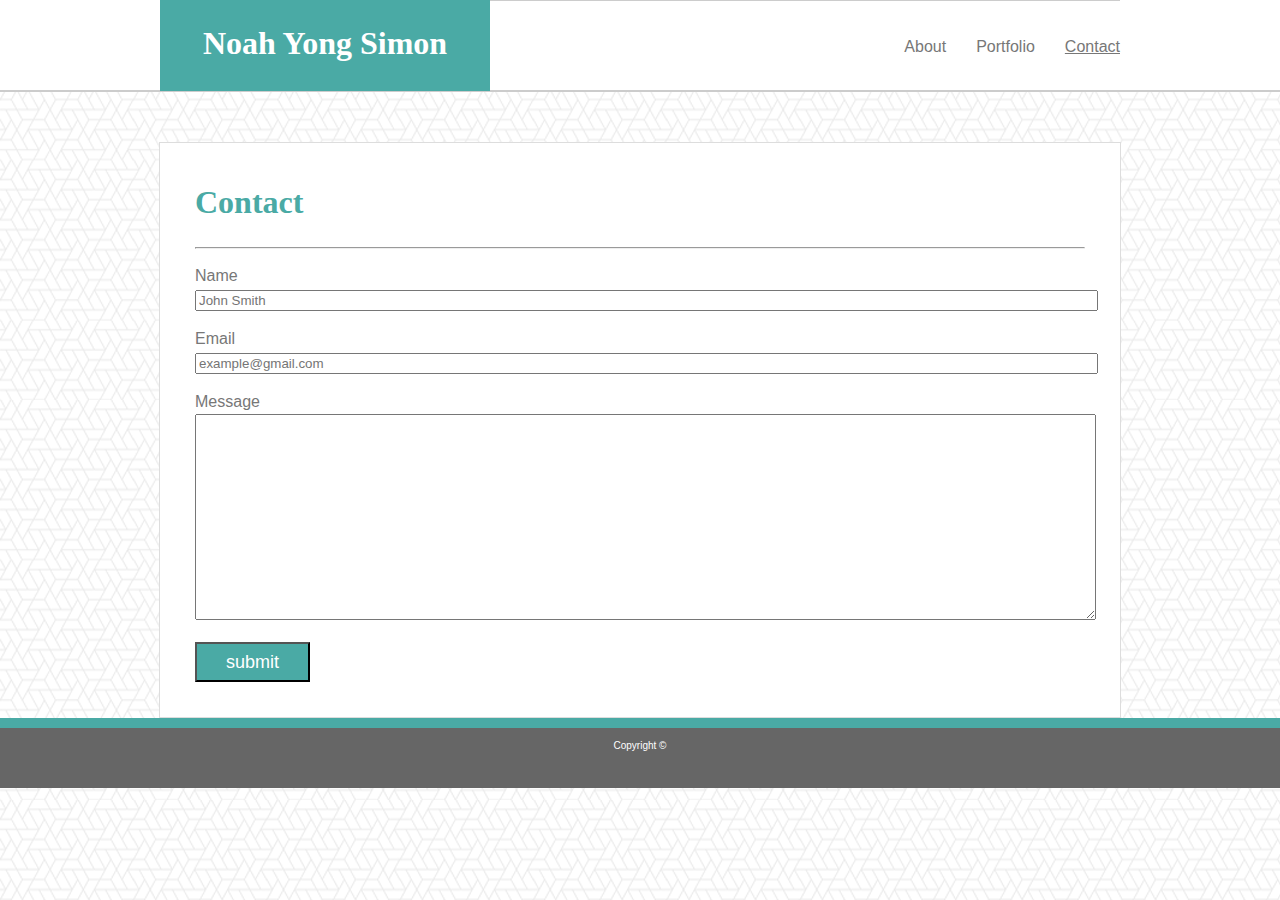
==== commit f32f52d8: "took out nav animation" ====
--- a/assets/css/animations.css
+++ b/assets/css/animations.css
@@ -1,5 +1,3 @@
-/*
-==============================================
 CSS3 ANIMATION CHEAT SHEET
 ==============================================
 
@@ -1123,4 +1121,1129 @@
 	100% {
 		-webkit-transform: scaleX(1);
 	}		
+=======
+/*
+==============================================
+CSS3 ANIMATION CHEAT SHEET
+==============================================
+
+Made by Justin Aguilar
+
+www.justinaguilar.com/animations/
+
+Questions, comments, concerns, love letters:
+justin@justinaguilar.com
+==============================================
+*/
+
+/*
+==============================================
+slideDown
+==============================================
+*/
+
+
+.slideDown{
+	animation-name: slideDown;
+	-webkit-animation-name: slideDown;	
+
+	animation-duration: 1s;	
+	-webkit-animation-duration: 1s;
+
+	animation-timing-function: ease;	
+	-webkit-animation-timing-function: ease;	
+
+	visibility: visible !important;						
+}
+
+@keyframes slideDown {
+	0% {
+		transform: translateY(-100%);
+	}
+	50%{
+		transform: translateY(8%);
+	}
+	65%{
+		transform: translateY(-4%);
+	}
+	80%{
+		transform: translateY(4%);
+	}
+	95%{
+		transform: translateY(-2%);
+	}			
+	100% {
+		transform: translateY(0%);
+	}		
+}
+
+@-webkit-keyframes slideDown {
+	0% {
+		-webkit-transform: translateY(-100%);
+	}
+	50%{
+		-webkit-transform: translateY(8%);
+	}
+	65%{
+		-webkit-transform: translateY(-4%);
+	}
+	80%{
+		-webkit-transform: translateY(4%);
+	}
+	95%{
+		-webkit-transform: translateY(-2%);
+	}			
+	100% {
+		-webkit-transform: translateY(0%);
+	}	
+}
+
+/*
+==============================================
+slideUp
+==============================================
+*/
+
+
+.slideUp{
+	animation-name: slideUp;
+	-webkit-animation-name: slideUp;	
+
+	animation-duration: 1s;	
+	-webkit-animation-duration: 1s;
+
+	animation-timing-function: ease;	
+	-webkit-animation-timing-function: ease;
+
+	visibility: visible !important;			
+}
+
+@keyframes slideUp {
+	0% {
+		transform: translateY(100%);
+	}
+	50%{
+		transform: translateY(-8%);
+	}
+	65%{
+		transform: translateY(4%);
+	}
+	80%{
+		transform: translateY(-4%);
+	}
+	95%{
+		transform: translateY(2%);
+	}			
+	100% {
+		transform: translateY(0%);
+	}	
+}
+
+@-webkit-keyframes slideUp {
+	0% {
+		-webkit-transform: translateY(100%);
+	}
+	50%{
+		-webkit-transform: translateY(-8%);
+	}
+	65%{
+		-webkit-transform: translateY(4%);
+	}
+	80%{
+		-webkit-transform: translateY(-4%);
+	}
+	95%{
+		-webkit-transform: translateY(2%);
+	}			
+	100% {
+		-webkit-transform: translateY(0%);
+	}	
+}
+
+/*
+==============================================
+slideLeft
+==============================================
+*/
+
+
+.slideLeft{
+	animation-name: slideLeft;
+	-webkit-animation-name: slideLeft;	
+
+	animation-duration: 1s;	
+	-webkit-animation-duration: 1s;
+
+	animation-timing-function: ease-in-out;	
+	-webkit-animation-timing-function: ease-in-out;		
+
+	visibility: visible !important;	
+}
+
+@keyframes slideLeft {
+	0% {
+		transform: translateX(150%);
+	}
+	50% {
+		transform: translateX(-8%);
+	}
+	65% {
+		transform: translateX(4%);
+	80% {
+		transform: translateX(-4%);
+	}
+	95% {
+		transform: translateX(2%);
+	}			
+	100% {
+		transform: translateX(0%);
+	}
+}
+
+@-webkit-keyframes slideLeft {
+	0% {
+		-webkit-transform: translateX(150%);
+	}
+	50%{
+		-webkit-transform: translateX(-8%);
+	}
+	65%{
+		-webkit-transform: translateX(4%);
+	}
+	80%{
+		-webkit-transform: translateX(-4%);
+	}
+	95%{
+		-webkit-transform: translateX(2%);
+	}			
+	100% {
+		-webkit-transform: translateX(0%);
+	}
+}
+
+/*
+==============================================
+slideRight
+==============================================
+*/
+
+
+.slideRight{
+	animation-name: slideRight;
+	-webkit-animation-name: slideRight;	
+
+	animation-duration: 1s;	
+	-webkit-animation-duration: 1s;
+
+	animation-timing-function: ease-in-out;	
+	-webkit-animation-timing-function: ease-in-out;		
+
+	visibility: visible !important;	
+}
+
+@keyframes slideRight {
+	0% {
+		transform: translateX(-150%);
+	}
+	50%{
+		transform: translateX(8%);
+	}
+	65%{
+		transform: translateX(-4%);
+	}
+	80%{
+		transform: translateX(4%);
+	}
+	95%{
+		transform: translateX(-2%);
+	}			
+	100% {
+		transform: translateX(0%);
+	}	
+}
+
+@-webkit-keyframes slideRight {
+	0% {
+		-webkit-transform: translateX(-150%);
+	}
+	50%{
+		-webkit-transform: translateX(8%);
+	}
+	65%{
+		-webkit-transform: translateX(-4%);
+	}
+	80%{
+		-webkit-transform: translateX(4%);
+	}
+	95%{
+		-webkit-transform: translateX(-2%);
+	}			
+	100% {
+		-webkit-transform: translateX(0%);
+	}
+}
+
+/*
+==============================================
+slideExpandUp
+==============================================
+*/
+
+
+.slideExpandUp{
+	animation-name: slideExpandUp;
+	-webkit-animation-name: slideExpandUp;	
+
+	animation-duration: 1.6s;	
+	-webkit-animation-duration: 1.6s;
+
+	animation-timing-function: ease-out;	
+	-webkit-animation-timing-function: ease -out;
+
+	visibility: visible !important;	
+}
+
+@keyframes slideExpandUp {
+	0% {
+		transform: translateY(100%) scaleX(0.5);
+	}
+	30%{
+		transform: translateY(-8%) scaleX(0.5);
+	}	
+	40%{
+		transform: translateY(2%) scaleX(0.5);
+	}
+	50%{
+		transform: translateY(0%) scaleX(1.1);
+	}
+	60%{
+		transform: translateY(0%) scaleX(0.9);		
+	}
+	70% {
+		transform: translateY(0%) scaleX(1.05);
+	}			
+	80%{
+		transform: translateY(0%) scaleX(0.95);		
+	}
+	90% {
+		transform: translateY(0%) scaleX(1.02);
+	}	
+	100%{
+		transform: translateY(0%) scaleX(1);		
+	}
+}
+
+@-webkit-keyframes slideExpandUp {
+	0% {
+		-webkit-transform: translateY(100%) scaleX(0.5);
+	}
+	30%{
+		-webkit-transform: translateY(-8%) scaleX(0.5);
+	}	
+	40%{
+		-webkit-transform: translateY(2%) scaleX(0.5);
+	}
+	50%{
+		-webkit-transform: translateY(0%) scaleX(1.1);
+	}
+	60%{
+		-webkit-transform: translateY(0%) scaleX(0.9);		
+	}
+	70% {
+		-webkit-transform: translateY(0%) scaleX(1.05);
+	}			
+	80%{
+		-webkit-transform: translateY(0%) scaleX(0.95);		
+	}
+	90% {
+		-webkit-transform: translateY(0%) scaleX(1.02);
+	}	
+	100%{
+		-webkit-transform: translateY(0%) scaleX(1);		
+	}
+}
+
+/*
+==============================================
+expandUp
+==============================================
+*/
+
+
+.expandUp{
+	animation-name: expandUp;
+	-webkit-animation-name: expandUp;	
+
+	animation-duration: 0.7s;	
+	-webkit-animation-duration: 0.7s;
+
+	animation-timing-function: ease;	
+	-webkit-animation-timing-function: ease;		
+
+	visibility: visible !important;	
+}
+
+@keyframes expandUp {
+	0% {
+		transform: translateY(100%) scale(0.6) scaleY(0.5);
+	}
+	60%{
+		transform: translateY(-7%) scaleY(1.12);
+	}
+	75%{
+		transform: translateY(3%);
+	}	
+	100% {
+		transform: translateY(0%) scale(1) scaleY(1);
+	}	
+}
+
+@-webkit-keyframes expandUp {
+	0% {
+		-webkit-transform: translateY(100%) scale(0.6) scaleY(0.5);
+	}
+	60%{
+		-webkit-transform: translateY(-7%) scaleY(1.12);
+	}
+	75%{
+		-webkit-transform: translateY(3%);
+	}	
+	100% {
+		-webkit-transform: translateY(0%) scale(1) scaleY(1);
+	}	
+}
+
+/*
+==============================================
+fadeIn
+==============================================
+*/
+
+.fadeIn{
+	animation-name: fadeIn;
+	-webkit-animation-name: fadeIn;	
+
+	animation-duration: 1.5s;	
+	-webkit-animation-duration: 1.5s;
+
+	animation-timing-function: ease-in-out;	
+	-webkit-animation-timing-function: ease-in-out;		
+
+	visibility: visible !important;	
+}
+
+@keyframes fadeIn {
+	0% {
+		transform: scale(0);
+		opacity: 0.0;		
+	}
+	60% {
+		transform: scale(1.1);	
+	}
+	80% {
+		transform: scale(0.9);
+		opacity: 1;	
+	}	
+	100% {
+		transform: scale(1);
+		opacity: 1;	
+	}		
+}
+
+@-webkit-keyframes fadeIn {
+	0% {
+		-webkit-transform: scale(0);
+		opacity: 0.0;		
+	}
+	60% {
+		-webkit-transform: scale(1.1);
+	}
+	80% {
+		-webkit-transform: scale(0.9);
+		opacity: 1;	
+	}	
+	100% {
+		-webkit-transform: scale(1);
+		opacity: 1;	
+	}		
+}
+
+/*
+==============================================
+expandOpen
+==============================================
+*/
+
+
+.expandOpen{
+	animation-name: expandOpen;
+	-webkit-animation-name: expandOpen;	
+
+	animation-duration: 1.2s;	
+	-webkit-animation-duration: 1.2s;
+
+	animation-timing-function: ease-out;	
+	-webkit-animation-timing-function: ease-out;	
+
+	visibility: visible !important;	
+}
+
+@keyframes expandOpen {
+	0% {
+		transform: scale(1.8);		
+	}
+	50% {
+		transform: scale(0.95);
+	}	
+	80% {
+		transform: scale(1.05);
+	}
+	90% {
+		transform: scale(0.98);
+	}	
+	100% {
+		transform: scale(1);
+	}			
+}
+
+@-webkit-keyframes expandOpen {
+	0% {
+		-webkit-transform: scale(1.8);		
+	}
+	50% {
+		-webkit-transform: scale(0.95);
+	}	
+	80% {
+		-webkit-transform: scale(1.05);
+	}
+	90% {
+		-webkit-transform: scale(0.98);
+	}	
+	100% {
+		-webkit-transform: scale(1);
+	}					
+}
+
+/*
+==============================================
+bigEntrance
+==============================================
+*/
+
+
+.bigEntrance{
+	animation-name: bigEntrance;
+	-webkit-animation-name: bigEntrance;	
+
+	animation-duration: 1.6s;	
+	-webkit-animation-duration: 1.6s;
+
+	animation-timing-function: ease-out;	
+	-webkit-animation-timing-function: ease-out;	
+
+	visibility: visible !important;			
+}
+
+@keyframes bigEntrance {
+	0% {
+		transform: scale(0.3) rotate(6deg) translateX(-30%) translateY(30%);
+		opacity: 0.2;
+	}
+	30% {
+		transform: scale(1.03) rotate(-2deg) translateX(2%) translateY(-2%);		
+		opacity: 1;
+	}
+	45% {
+		transform: scale(0.98) rotate(1deg) translateX(0%) translateY(0%);
+		opacity: 1;
+	}
+	60% {
+		transform: scale(1.01) rotate(-1deg) translateX(0%) translateY(0%);		
+		opacity: 1;
+	}	
+	75% {
+		transform: scale(0.99) rotate(1deg) translateX(0%) translateY(0%);
+		opacity: 1;
+	}
+	90% {
+		transform: scale(1.01) rotate(0deg) translateX(0%) translateY(0%);		
+		opacity: 1;
+	}	
+	100% {
+		transform: scale(1) rotate(0deg) translateX(0%) translateY(0%);
+		opacity: 1;
+	}		
+}
+
+@-webkit-keyframes bigEntrance {
+	0% {
+		-webkit-transform: scale(0.3) rotate(6deg) translateX(-30%) translateY(30%);
+		opacity: 0.2;
+	}
+	30% {
+		-webkit-transform: scale(1.03) rotate(-2deg) translateX(2%) translateY(-2%);		
+		opacity: 1;
+	}
+	45% {
+		-webkit-transform: scale(0.98) rotate(1deg) translateX(0%) translateY(0%);
+		opacity: 1;
+	}
+	60% {
+		-webkit-transform: scale(1.01) rotate(-1deg) translateX(0%) translateY(0%);		
+		opacity: 1;
+	}	
+	75% {
+		-webkit-transform: scale(0.99) rotate(1deg) translateX(0%) translateY(0%);
+		opacity: 1;
+	}
+	90% {
+		-webkit-transform: scale(1.01) rotate(0deg) translateX(0%) translateY(0%);		
+		opacity: 1;
+	}	
+	100% {
+		-webkit-transform: scale(1) rotate(0deg) translateX(0%) translateY(0%);
+		opacity: 1;
+	}				
+}
+
+/*
+==============================================
+hatch
+==============================================
+*/
+
+.hatch{
+	animation-name: hatch;
+	-webkit-animation-name: hatch;	
+
+	animation-duration: 2s;	
+	-webkit-animation-duration: 2s;
+
+	animation-timing-function: ease-in-out;	
+	-webkit-animation-timing-function: ease-in-out;
+
+	transform-origin: 50% 100%;
+	-ms-transform-origin: 50% 100%;
+	-webkit-transform-origin: 50% 100%; 
+
+	visibility: visible !important;		
+}
+
+@keyframes hatch {
+	0% {
+		transform: rotate(0deg) scaleY(0.6);
+	}
+	20% {
+		transform: rotate(-2deg) scaleY(1.05);
+	}
+	35% {
+		transform: rotate(2deg) scaleY(1);
+	}
+	50% {
+		transform: rotate(-2deg);
+	}	
+	65% {
+		transform: rotate(1deg);
+	}	
+	80% {
+		transform: rotate(-1deg);
+	}		
+	100% {
+		transform: rotate(0deg);
+	}									
+}
+
+@-webkit-keyframes hatch {
+	0% {
+		-webkit-transform: rotate(0deg) scaleY(0.6);
+	}
+	20% {
+		-webkit-transform: rotate(-2deg) scaleY(1.05);
+	}
+	35% {
+		-webkit-transform: rotate(2deg) scaleY(1);
+	}
+	50% {
+		-webkit-transform: rotate(-2deg);
+	}	
+	65% {
+		-webkit-transform: rotate(1deg);
+	}	
+	80% {
+		-webkit-transform: rotate(-1deg);
+	}		
+	100% {
+		-webkit-transform: rotate(0deg);
+	}		
+}
+
+
+/*
+==============================================
+bounce
+==============================================
+*/
+
+
+.bounce{
+	animation-name: bounce;
+	-webkit-animation-name: bounce;	
+
+	animation-duration: 1.6s;	
+	-webkit-animation-duration: 1.6s;
+
+	animation-timing-function: ease;	
+	-webkit-animation-timing-function: ease;	
+	
+	transform-origin: 50% 100%;
+	-ms-transform-origin: 50% 100%;
+	-webkit-transform-origin: 50% 100%; 	
+}
+
+@keyframes bounce {
+	0% {
+		transform: translateY(0%) scaleY(0.6);
+	}
+	60%{
+		transform: translateY(-100%) scaleY(1.1);
+	}
+	70%{
+		transform: translateY(0%) scaleY(0.95) scaleX(1.05);
+	}
+	80%{
+		transform: translateY(0%) scaleY(1.05) scaleX(1);
+	}	
+	90%{
+		transform: translateY(0%) scaleY(0.95) scaleX(1);
+	}				
+	100%{
+		transform: translateY(0%) scaleY(1) scaleX(1);
+	}	
+}
+
+@-webkit-keyframes bounce {
+	0% {
+		-webkit-transform: translateY(0%) scaleY(0.6);
+	}
+	60%{
+		-webkit-transform: translateY(-100%) scaleY(1.1);
+	}
+	70%{
+		-webkit-transform: translateY(0%) scaleY(0.95) scaleX(1.05);
+	}
+	80%{
+		-webkit-transform: translateY(0%) scaleY(1.05) scaleX(1);
+	}	
+	90%{
+		-webkit-transform: translateY(0%) scaleY(0.95) scaleX(1);
+	}				
+	100%{
+		-webkit-transform: translateY(0%) scaleY(1) scaleX(1);
+	}		
+}
+
+
+/*
+==============================================
+pulse
+==============================================
+*/
+
+.pulse{
+	animation-name: pulse;
+	-webkit-animation-name: pulse;	
+
+	animation-duration: 1.5s;	
+	-webkit-animation-duration: 1.5s;
+
+	animation-iteration-count: infinite;
+	-webkit-animation-iteration-count: infinite;
+}
+
+@keyframes pulse {
+	0% {
+		transform: scale(0.9);
+		opacity: 0.7;		
+	}
+	50% {
+		transform: scale(1);
+		opacity: 1;	
+	}	
+	100% {
+		transform: scale(0.9);
+		opacity: 0.7;	
+	}			
+}
+
+@-webkit-keyframes pulse {
+	0% {
+		-webkit-transform: scale(0.95);
+		opacity: 0.7;		
+	}
+	50% {
+		-webkit-transform: scale(1);
+		opacity: 1;	
+	}	
+	100% {
+		-webkit-transform: scale(0.95);
+		opacity: 0.7;	
+	}			
+}
+
+/*
+==============================================
+floating
+==============================================
+*/
+
+.floating{
+	animation-name: floating;
+	-webkit-animation-name: floating;
+
+	animation-duration: 1.5s;	
+	-webkit-animation-duration: 1.5s;
+
+	animation-iteration-count: infinite;
+	-webkit-animation-iteration-count: infinite;
+}
+
+@keyframes floating {
+	0% {
+		transform: translateY(0%);	
+	}
+	50% {
+		transform: translateY(8%);	
+	}	
+	100% {
+		transform: translateY(0%);
+	}			
+}
+
+@-webkit-keyframes floating {
+	0% {
+		-webkit-transform: translateY(0%);	
+	}
+	50% {
+		-webkit-transform: translateY(8%);	
+	}	
+	100% {
+		-webkit-transform: translateY(0%);
+	}			
+}
+
+/*
+==============================================
+tossing
+==============================================
+*/
+
+.tossing{
+	animation-name: tossing;
+	-webkit-animation-name: tossing;	
+
+	animation-duration: 2.5s;	
+	-webkit-animation-duration: 2.5s;
+
+	animation-iteration-count: infinite;
+	-webkit-animation-iteration-count: infinite;
+}
+
+@keyframes tossing {
+	0% {
+		transform: rotate(-4deg);	
+	}
+	50% {
+		transform: rotate(4deg);
+	}
+	100% {
+		transform: rotate(-4deg);	
+	}						
+}
+
+@-webkit-keyframes tossing {
+	0% {
+		-webkit-transform: rotate(-4deg);	
+	}
+	50% {
+		-webkit-transform: rotate(4deg);
+	}
+	100% {
+		-webkit-transform: rotate(-4deg);	
+	}				
+}
+
+/*
+==============================================
+pullUp
+==============================================
+*/
+
+.pullUp{
+	animation-name: pullUp;
+	-webkit-animation-name: pullUp;	
+
+	animation-duration: 1.1s;	
+	-webkit-animation-duration: 1.1s;
+
+	animation-timing-function: ease-out;	
+	-webkit-animation-timing-function: ease-out;	
+
+	transform-origin: 50% 100%;
+	-ms-transform-origin: 50% 100%;
+	-webkit-transform-origin: 50% 100%; 		
+}
+
+@keyframes pullUp {
+	0% {
+		transform: scaleY(0.1);
+	}
+	40% {
+		transform: scaleY(1.02);
+	}
+	60% {
+		transform: scaleY(0.98);
+	}
+	80% {
+		transform: scaleY(1.01);
+	}
+	100% {
+		transform: scaleY(0.98);
+	}				
+	80% {
+		transform: scaleY(1.01);
+	}
+	100% {
+		transform: scaleY(1);
+	}							
+}
+
+@-webkit-keyframes pullUp {
+	0% {
+		-webkit-transform: scaleY(0.1);
+	}
+	40% {
+		-webkit-transform: scaleY(1.02);
+	}
+	60% {
+		-webkit-transform: scaleY(0.98);
+	}
+	80% {
+		-webkit-transform: scaleY(1.01);
+	}
+	100% {
+		-webkit-transform: scaleY(0.98);
+	}				
+	80% {
+		-webkit-transform: scaleY(1.01);
+	}
+	100% {
+		-webkit-transform: scaleY(1);
+	}		
+}
+
+/*
+==============================================
+pullDown
+==============================================
+*/
+
+.pullDown{
+	animation-name: pullDown;
+	-webkit-animation-name: pullDown;	
+
+	animation-duration: 1.1s;	
+	-webkit-animation-duration: 1.1s;
+
+	animation-timing-function: ease-out;	
+	-webkit-animation-timing-function: ease-out;	
+
+	transform-origin: 50% 0%;
+	-ms-transform-origin: 50% 0%;
+	-webkit-transform-origin: 50% 0%; 		
+}
+
+@keyframes pullDown {
+	0% {
+		transform: scaleY(0.1);
+	}
+	40% {
+		transform: scaleY(1.02);
+	}
+	60% {
+		transform: scaleY(0.98);
+	}
+	80% {
+		transform: scaleY(1.01);
+	}
+	100% {
+		transform: scaleY(0.98);
+	}				
+	80% {
+		transform: scaleY(1.01);
+	}
+	100% {
+		transform: scaleY(1);
+	}							
+}
+
+@-webkit-keyframes pullDown {
+	0% {
+		-webkit-transform: scaleY(0.1);
+	}
+	40% {
+		-webkit-transform: scaleY(1.02);
+	}
+	60% {
+		-webkit-transform: scaleY(0.98);
+	}
+	80% {
+		-webkit-transform: scaleY(1.01);
+	}
+	100% {
+		-webkit-transform: scaleY(0.98);
+	}				
+	80% {
+		-webkit-transform: scaleY(1.01);
+	}
+	100% {
+		-webkit-transform: scaleY(1);
+	}		
+}
+
+/*
+==============================================
+stretchLeft
+==============================================
+*/
+
+.stretchLeft{
+	animation-name: stretchLeft;
+	-webkit-animation-name: stretchLeft;	
+
+	animation-duration: 1.5s;	
+	-webkit-animation-duration: 1.5s;
+
+	animation-timing-function: ease-out;	
+	-webkit-animation-timing-function: ease-out;	
+
+	transform-origin: 100% 0%;
+	-ms-transform-origin: 100% 0%;
+	-webkit-transform-origin: 100% 0%; 
+}
+
+@keyframes stretchLeft {
+	0% {
+		transform: scaleX(0.3);
+	}
+	40% {
+		transform: scaleX(1.02);
+	}
+	60% {
+		transform: scaleX(0.98);
+	}
+	80% {
+		transform: scaleX(1.01);
+	}
+	100% {
+		transform: scaleX(0.98);
+	}				
+	80% {
+		transform: scaleX(1.01);
+	}
+	100% {
+		transform: scaleX(1);
+	}							
+}
+
+@-webkit-keyframes stretchLeft {
+	0% {
+		-webkit-transform: scaleX(0.3);
+	}
+	40% {
+		-webkit-transform: scaleX(1.02);
+	}
+	60% {
+		-webkit-transform: scaleX(0.98);
+	}
+	80% {
+		-webkit-transform: scaleX(1.01);
+	}
+	100% {
+		-webkit-transform: scaleX(0.98);
+	}				
+	80% {
+		-webkit-transform: scaleX(1.01);
+	}
+	100% {
+		-webkit-transform: scaleX(1);
+	}		
+}
+
+/*
+==============================================
+stretchRight
+==============================================
+*/
+
+.stretchRight{
+	animation-name: stretchRight;
+	-webkit-animation-name: stretchRight;	
+
+	animation-duration: 1.5s;	
+	-webkit-animation-duration: 1.5s;
+
+	animation-timing-function: ease-out;	
+	-webkit-animation-timing-function: ease-out;	
+
+	transform-origin: 0% 0%;
+	-ms-transform-origin: 0% 0%;
+	-webkit-transform-origin: 0% 0%; 		
+}
+
+@keyframes stretchRight {
+	0% {
+		transform: scaleX(0.3);
+	}
+	40% {
+		transform: scaleX(1.02);
+	}
+	60% {
+		transform: scaleX(0.98);
+	}
+	80% {
+		transform: scaleX(1.01);
+	}
+	100% {
+		transform: scaleX(0.98);
+	}				
+	80% {
+		transform: scaleX(1.01);
+	}
+	100% {
+		transform: scaleX(1);
+	}							
+}
+
+@-webkit-keyframes stretchRight {
+	0% {
+		-webkit-transform: scaleX(0.3);
+	}
+	40% {
+		-webkit-transform: scaleX(1.02);
+	}
+	60% {
+		-webkit-transform: scaleX(0.98);
+	}
+	80% {
+		-webkit-transform: scaleX(1.01);
+	}
+	100% {
+		-webkit-transform: scaleX(0.98);
+	}				
+	80% {
+		-webkit-transform: scaleX(1.01);
+	}
+	100% {
+		-webkit-transform: scaleX(1);
+	}		
 }--- a/assets/css/style.css
+++ b/assets/css/style.css
@@ -107,9 +107,10 @@
     color: white;
     text-align: center;
     font-size: 10px;
-    margin: 0px;
-    position: fixed;
+    margin: 0px auto;
+    position: relative;
     bottom: 0px;
+    left: -500px
     width: 100%;
 }
 
@@ -388,7 +389,6 @@
     }
 }
 @media only screen and (max-width: 640px) {
-
     #aboutMe {
         background-color: #ffffff;
         border: solid 1px; 
